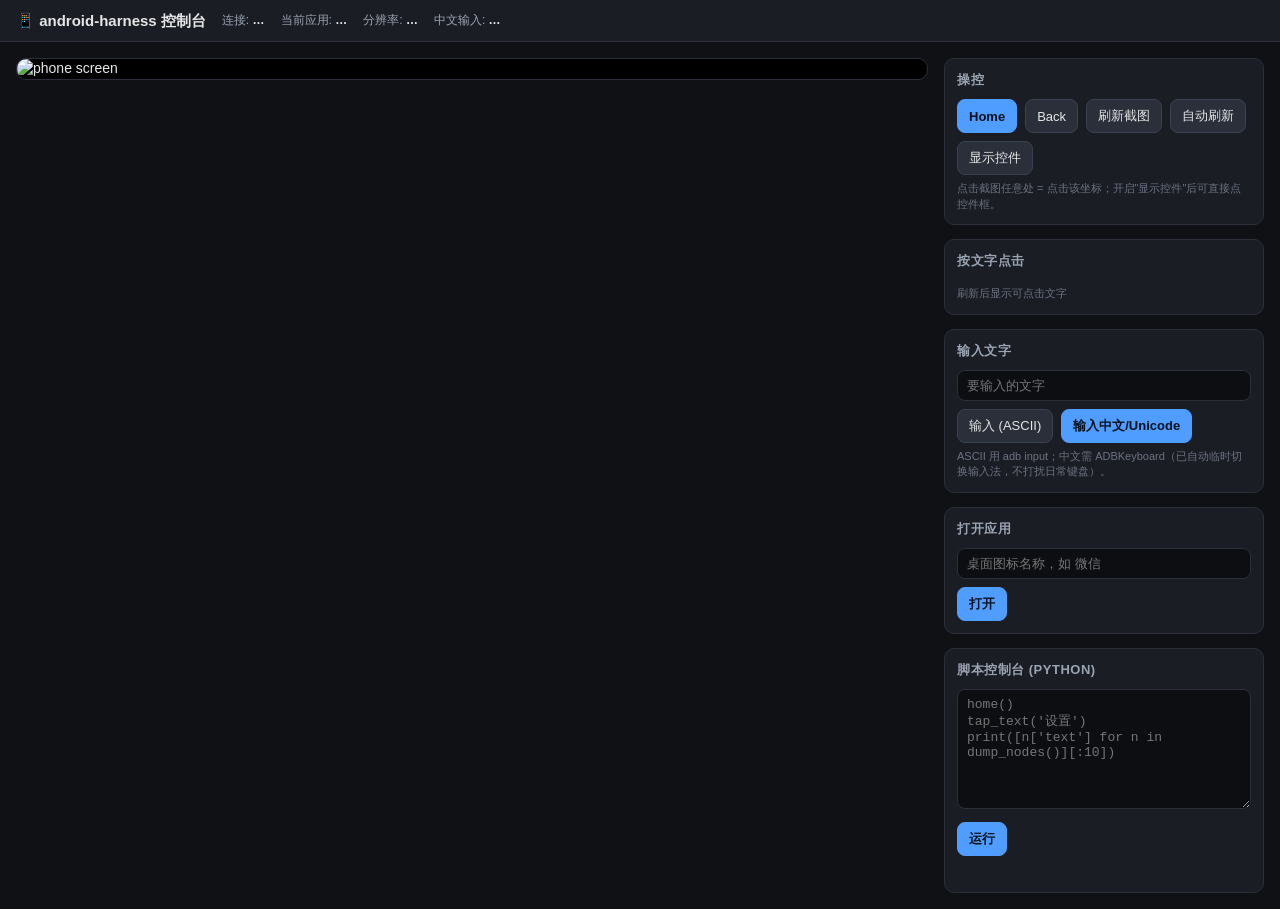
==== web/control.html @ 80496562 "android-harness: ADB phone-control harness + local web UI - uiautomator DOM eyes, adb input hands (p" ====
<!doctype html>
<html lang="zh">
<head>
<meta charset="utf-8">
<meta name="viewport" content="width=device-width, initial-scale=1">
<title>android-harness 控制台</title>
<style>
  :root { --bg:#0f1115; --panel:#1a1d24; --line:#2a2f3a; --fg:#e6e6e6;
          --accent:#4f9dff; --ok:#39d98a; --warn:#ffb454; --err:#ff6b6b; }
  * { box-sizing: border-box; }
  body { margin:0; background:var(--bg); color:var(--fg);
         font:14px/1.4 -apple-system,Segoe UI,Roboto,Helvetica,Arial,sans-serif; }
  header { display:flex; gap:16px; align-items:center; padding:10px 16px;
           background:var(--panel); border-bottom:1px solid var(--line);
           flex-wrap:wrap; }
  header h1 { font-size:15px; margin:0; font-weight:600; }
  .stat { font-size:12px; color:#9aa3b2; }
  .stat b { color:var(--fg); font-weight:600; }
  .wrap { display:flex; gap:16px; padding:16px; align-items:flex-start;
          flex-wrap:wrap; }
  .stage { position:relative; flex:1 1 360px; min-width:300px;
           background:#000; border:1px solid var(--line); border-radius:10px;
           overflow:hidden; }
  #screen { display:block; width:100%; height:auto; cursor:crosshair; }
  #overlay { position:absolute; inset:0; pointer-events:none; }
  .node { position:absolute; border:1px solid rgba(79,157,255,.0);
          pointer-events:auto; cursor:pointer; }
  .node:hover { border-color:var(--accent);
                background:rgba(79,157,255,.12); }
  .flash { position:absolute; width:18px; height:18px; margin:-9px 0 0 -9px;
           border:2px solid var(--ok); border-radius:50%; pointer-events:none;
           animation:pop .4s ease-out forwards; }
  @keyframes pop { from{transform:scale(.4);opacity:1}
                   to{transform:scale(1.6);opacity:0} }
  .side { flex:0 0 320px; display:flex; flex-direction:column; gap:14px; }
  .card { background:var(--panel); border:1px solid var(--line);
          border-radius:10px; padding:12px; }
  .card h2 { font-size:13px; margin:0 0 10px; color:#9aa3b2;
             text-transform:uppercase; letter-spacing:.04em; }
  .row { display:flex; gap:8px; flex-wrap:wrap; }
  button { background:var(--line); color:var(--fg); border:1px solid #3a4150;
           border-radius:8px; padding:7px 11px; cursor:pointer; font-size:13px; }
  button:hover { border-color:var(--accent); }
  button.go { background:var(--accent); color:#06121f; border-color:var(--accent);
              font-weight:600; }
  button.toggle.on { background:var(--ok); color:#06121f; border-color:var(--ok); }
  input, textarea { width:100%; background:#0c0e12; color:var(--fg);
                    border:1px solid var(--line); border-radius:8px;
                    padding:7px 9px; font-size:13px; }
  textarea { resize:vertical; min-height:120px; font-family:ui-monospace,Menlo,Consolas,monospace; }
  .chips { display:flex; flex-wrap:wrap; gap:6px; max-height:180px;
           overflow:auto; }
  .chip { background:#222732; border:1px solid #333b49; border-radius:14px;
          padding:4px 10px; font-size:12px; cursor:pointer; }
  .chip:hover { border-color:var(--accent); }
  #log { font-family:ui-monospace,Menlo,Consolas,monospace; font-size:12px;
         white-space:pre-wrap; max-height:150px; overflow:auto; color:#9aa3b2; }
  .ok { color:var(--ok); } .err { color:var(--err); }
  .hint { color:#6b7280; font-size:11px; margin-top:6px; }
</style>
</head>
<body>
<header>
  <h1>📱 android-harness 控制台</h1>
  <span class="stat">连接: <b id="s-conn">…</b></span>
  <span class="stat">当前应用: <b id="s-app">…</b></span>
  <span class="stat">分辨率: <b id="s-size">…</b></span>
  <span class="stat">中文输入: <b id="s-kbd">…</b></span>
</header>

<div class="wrap">
  <div class="stage">
    <img id="screen" alt="phone screen" />
    <div id="overlay"></div>
  </div>

  <div class="side">
    <div class="card">
      <h2>操控</h2>
      <div class="row">
        <button class="go" data-act="home">Home</button>
        <button data-act="back">Back</button>
        <button id="t-refresh">刷新截图</button>
        <button id="t-auto" class="toggle">自动刷新</button>
        <button id="t-nodes" class="toggle">显示控件</button>
      </div>
      <div class="hint">点击截图任意处 = 点击该坐标；开启"显示控件"后可直接点控件框。</div>
    </div>

    <div class="card">
      <h2>按文字点击</h2>
      <div id="labels" class="chips"><span class="hint">刷新后显示可点击文字</span></div>
    </div>

    <div class="card">
      <h2>输入文字</h2>
      <input id="i-text" placeholder="要输入的文字" />
      <div class="row" style="margin-top:8px">
        <button data-type="ascii">输入 (ASCII)</button>
        <button class="go" data-type="unicode">输入中文/Unicode</button>
      </div>
      <div class="hint">ASCII 用 adb input；中文需 ADBKeyboard（已自动临时切换输入法，不打扰日常键盘）。</div>
    </div>

    <div class="card">
      <h2>打开应用</h2>
      <input id="i-app" placeholder="桌面图标名称，如 微信" />
      <div class="row" style="margin-top:8px">
        <button class="go" data-open="1">打开</button>
      </div>
    </div>

    <div class="card">
      <h2>脚本控制台 (Python)</h2>
      <textarea id="i-code" placeholder="home()&#10;tap_text('设置')&#10;print([n['text'] for n in dump_nodes()][:10])"></textarea>
      <div class="row" style="margin-top:8px">
        <button class="go" id="t-run">运行</button>
      </div>
      <pre id="log"></pre>
    </div>
  </div>
</div>

<script>
const $ = sel => document.querySelector(sel);
let screenW = 1080, screenH = 2340;
let showNodes = false, autoTimer = null;

async function api(path, opts) {
  const r = await fetch(path, opts);
  return r.json();
}
function log(msg, cls) {
  const el = $('#log');
  const line = document.createElement('div');
  if (cls) line.className = cls;
  line.textContent = msg;
  el.appendChild(line);
  el.scrollTop = el.scrollHeight;
}
async function act(op, body) {
  const data = Object.assign({op}, body);
  const res = await api('/action', {method:'POST',
    headers:{'Content-Type':'application/json'}, body:JSON.stringify(data)});
  if (res.ok) { log('✓ ' + op + (res.output ? '' : ''), 'ok'); if (res.output) log(res.output); }
  else { log('✗ ' + (res.error||'failed'), 'err'); }
  if (op !== 'home' && op !== 'back') setTimeout(refresh, 400);
  return res;
}
async function refresh() {
  let st;
  try { st = await api('/state'); } catch(e) { return; }
  $('#s-conn').textContent = st.state;
  $('#s-app').textContent = st.package || '—';
  $('#s-size').textContent = st.size ? st.size.join('×') : '—';
  $('#s-kbd').textContent = st.adbkeyboard ? '已装' : '未装';
  if (st.state !== 'ready') {
    $('#s-conn').style.color = 'var(--err)';
    $('#screen').style.opacity = .3;
    return;
  }
  $('#s-conn').style.color = 'var(--ok)';
  $('#screen').style.opacity = 1;
  if (st.size) { screenW = st.size[0]; screenH = st.size[1]; }
  $('#screen').src = '/screen?' + Date.now();
  if (showNodes) await drawNodes(); else await loadLabels();
}
async function drawNodes() {
  const ns = await api('/nodes');
  const ov = $('#overlay'); ov.innerHTML = '';
  if (ns.error) return;
  for (const n of ns) {
    const b = n.bounds; if (!b) continue;
    const d = document.createElement('div');
    d.className = 'node';
    d.style.left = (b[0]/screenW*100) + '%';
    d.style.top = (b[1]/screenH*100) + '%';
    d.style.width = ((b[2]-b[0])/screenW*100) + '%';
    d.style.height = ((b[3]-b[1])/screenH*100) + '%';
    const tip = n.text || n.desc;
    if (tip) d.title = tip;
    d.onclick = (e) => { e.stopPropagation(); flash(b[0],b[1]); act('tap',{x:n.x,y:n.y}); };
    ov.appendChild(d);
  }
}
async function loadLabels() {
  const ns = await api('/nodes');
  const box = $('#labels'); box.innerHTML = '';
  if (ns.error) { box.innerHTML = '<span class="hint">无法读取</span>'; return; }
  const seen = new Set();
  for (const n of ns) {
    const label = n.text || n.desc;
    if (!label || !n.clickable) continue;
    if (seen.has(label)) continue; seen.add(label);
    const c = document.createElement('span');
    c.className = 'chip'; c.textContent = label;
    c.onclick = () => act('tap', {x:n.x, y:n.y});
    box.appendChild(c);
  }
  if (!box.children.length) box.innerHTML = '<span class="hint">无可点击文字</span>';
}
function flash(x, y) {
  const f = document.createElement('div');
  f.className = 'flash';
  f.style.left = (x/screenW*100) + '%';
  f.style.top = (y/screenH*100) + '%';
  $('#overlay').appendChild(f);
  setTimeout(() => f.remove(), 420);
}

// screenshot click → tap at mapped coords
$('#screen').addEventListener('click', (e) => {
  if (showNodes) return; // node boxes handle clicks
  const r = e.currentTarget.getBoundingClientRect();
  const x = Math.round((e.clientX - r.left) / r.width * screenW);
  const y = Math.round((e.clientY - r.top) / r.height * screenH);
  flash(x, y);
  act('tap', {x, y});
});

// buttons
document.querySelectorAll('[data-act]').forEach(b => {
  b.onclick = () => act(b.dataset.act, {});
});
$('#t-refresh').onclick = refresh;
$('#t-auto').onclick = function() {
  this.classList.toggle('on');
  if (this.classList.contains('on')) {
    autoTimer = setInterval(refresh, 1500);
    log('自动刷新 开');
  } else { clearInterval(autoTimer); log('自动刷新 关'); }
};
$('#t-nodes').onclick = function() {
  showNodes = !showNodes;
  this.classList.toggle('on', showNodes);
  $('#overlay').innerHTML = '';
  if (showNodes) drawNodes(); else loadLabels();
};
document.querySelectorAll('[data-type]').forEach(b => {
  b.onclick = () => {
    const t = $('#i-text').value;
    if (!t) return;
    act(b.dataset.type === 'unicode' ? 'type_unicode' : 'type', {text:t});
  };
});
$('[data-open]').onclick = () => {
  const n = $('#i-app').value.trim();
  if (n) act('open', {name:n});
};
$('#t-run').onclick = () => {
  const code = $('#i-code').value;
  act('run', {code});
};

refresh();
setInterval(refresh, 5000); // light keep-alive state poll
</script>
</body>
</html>
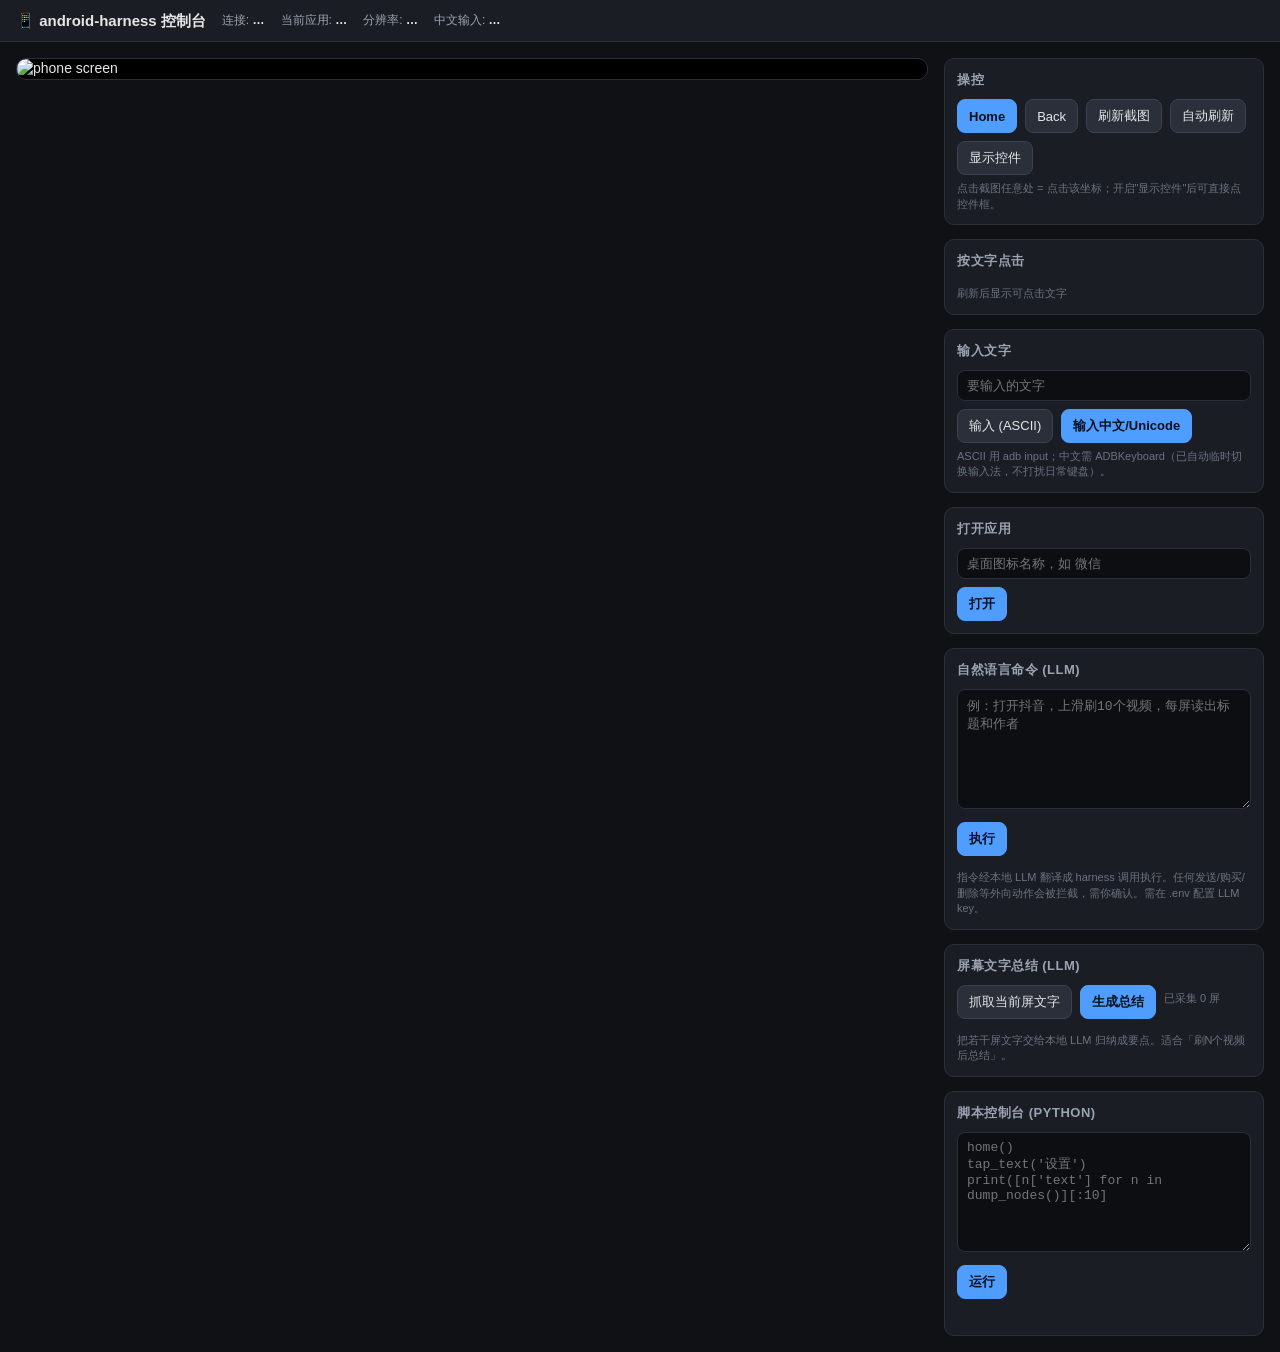
==== commit 28c83a28: "Add natural-language control + LLM summaries (DeepSeek/.env), AST-whitelist safety guard" ====
--- a/web/control.html
+++ b/web/control.html
@@ -111,8 +111,30 @@
     </div>
 
     <div class="card">
+      <h2>自然语言命令 (LLM)</h2>
+      <textarea id="i-nl" placeholder="例：打开抖音，上滑刷10个视频，每屏读出标题和作者"></textarea>
+      <div class="row" style="margin-top:8px">
+        <button class="go" id="t-nl">执行</button>
+        <span id="nl-status" class="hint"></span>
+      </div>
+      <pre id="nl-log" class="log"></pre>
+      <div class="hint">指令经本地 LLM 翻译成 harness 调用执行。任何发送/购买/删除等外向动作会被拦截，需你确认。需在 .env 配置 LLM key。</div>
+    </div>
+
+    <div class="card">
+      <h2>屏幕文字总结 (LLM)</h2>
+      <div class="row">
+        <button id="t-gather">抓取当前屏文字</button>
+        <button class="go" id="t-sum">生成总结</button>
+        <span id="sum-count" class="hint">已采集 0 屏</span>
+      </div>
+      <pre id="sum-log" class="log"></pre>
+      <div class="hint">把若干屏文字交给本地 LLM 归纳成要点。适合「刷N个视频后总结」。</div>
+    </div>
+
+    <div class="card">
       <h2>脚本控制台 (Python)</h2>
-      <textarea id="i-code" placeholder="home()&#10;tap_text('设置')&#10;print([n['text'] for n in dump_nodes()][:10])"></textarea>
+      <textarea id="i-code" placeholder="home()&#10;tap_text('设置')&#10;print([n['text'] for n in dump_nodes()][:10]"></textarea>
       <div class="row" style="margin-top:8px">
         <button class="go" id="t-run">运行</button>
       </div>
@@ -252,6 +274,64 @@
   act('run', {code});
 };
 
+// ---- natural-language command (LLM) ----
+function nlLog(msg, cls) {
+  const el = $('#nl-log');
+  const line = document.createElement('div');
+  if (cls) line.className = cls;
+  line.textContent = msg;
+  el.appendChild(line);
+  el.scrollTop = el.scrollHeight;
+}
+$('#t-nl').onclick = async () => {
+  const prompt = $('#i-nl').value.trim();
+  if (!prompt) return;
+  nlLog('▶ ' + prompt);
+  $('#nl-status').textContent = '翻译并执行中…';
+  const res = await api('/action', {method:'POST',
+    headers:{'Content-Type':'application/json'},
+    body: JSON.stringify({op:'natural', prompt})});
+  if (res.blocked) {
+    nlLog('✗ 已拦截: ' + res.error, 'err');
+    nlLog('翻译出的代码:\n' + res.code, 'err');
+    $('#nl-status').textContent = '被安全规则拦截';
+    return;
+  }
+  if (!res.ok) { nlLog('✗ ' + (res.error||'失败'), 'err');
+    $('#nl-status').textContent = '失败'; return; }
+  nlLog('翻译代码:\n' + res.code, 'ok');
+  if (res.output) nlLog(res.output, 'ok');
+  if (res.needs_confirm) nlLog('⚠ 含 step_ask：执行到该步会停下等你确认', 'warn');
+  $('#nl-status').textContent = '完成';
+  setTimeout(refresh, 500);
+};
+
+// ---- screen-text collection + LLM summary ----
+let captured = [];
+$('#t-gather').onclick = async () => {
+  if (st_state() !== 'ready') { alert('手机未连接'); return; }
+  const ns = await api('/nodes');
+  if (ns.error) { alert('读取失败'); return; }
+  const txt = (ns.map(n => n.text || n.desc).filter(Boolean)).join(' | ');
+  captured.push(txt);
+  $('#sum-count').textContent = '已采集 ' + captured.length + ' 屏';
+  nlLog('已采集第' + captured.length + '屏: ' + txt.slice(0, 80) + '…');
+};
+$('#t-sum').onclick = async () => {
+  if (!captured.length) { alert('先采集屏幕文字'); return; }
+  $('#sum-log').textContent = '总结中…';
+  const res = await api('/action', {method:'POST',
+    headers:{'Content-Type':'application/json'},
+    body: JSON.stringify({op:'summarize', screens: captured})});
+  if (!res.ok) { $('#sum-log').textContent = '✗ ' + (res.error||'失败'); return; }
+  $('#sum-log').textContent = res.summary;
+  captured = [];
+  $('#sum-count').textContent = '已采集 0 屏';
+};
+function st_state() {
+  return document.getElementById('s-conn').textContent.trim();
+}
+
 refresh();
 setInterval(refresh, 5000); // light keep-alive state poll
 </script>
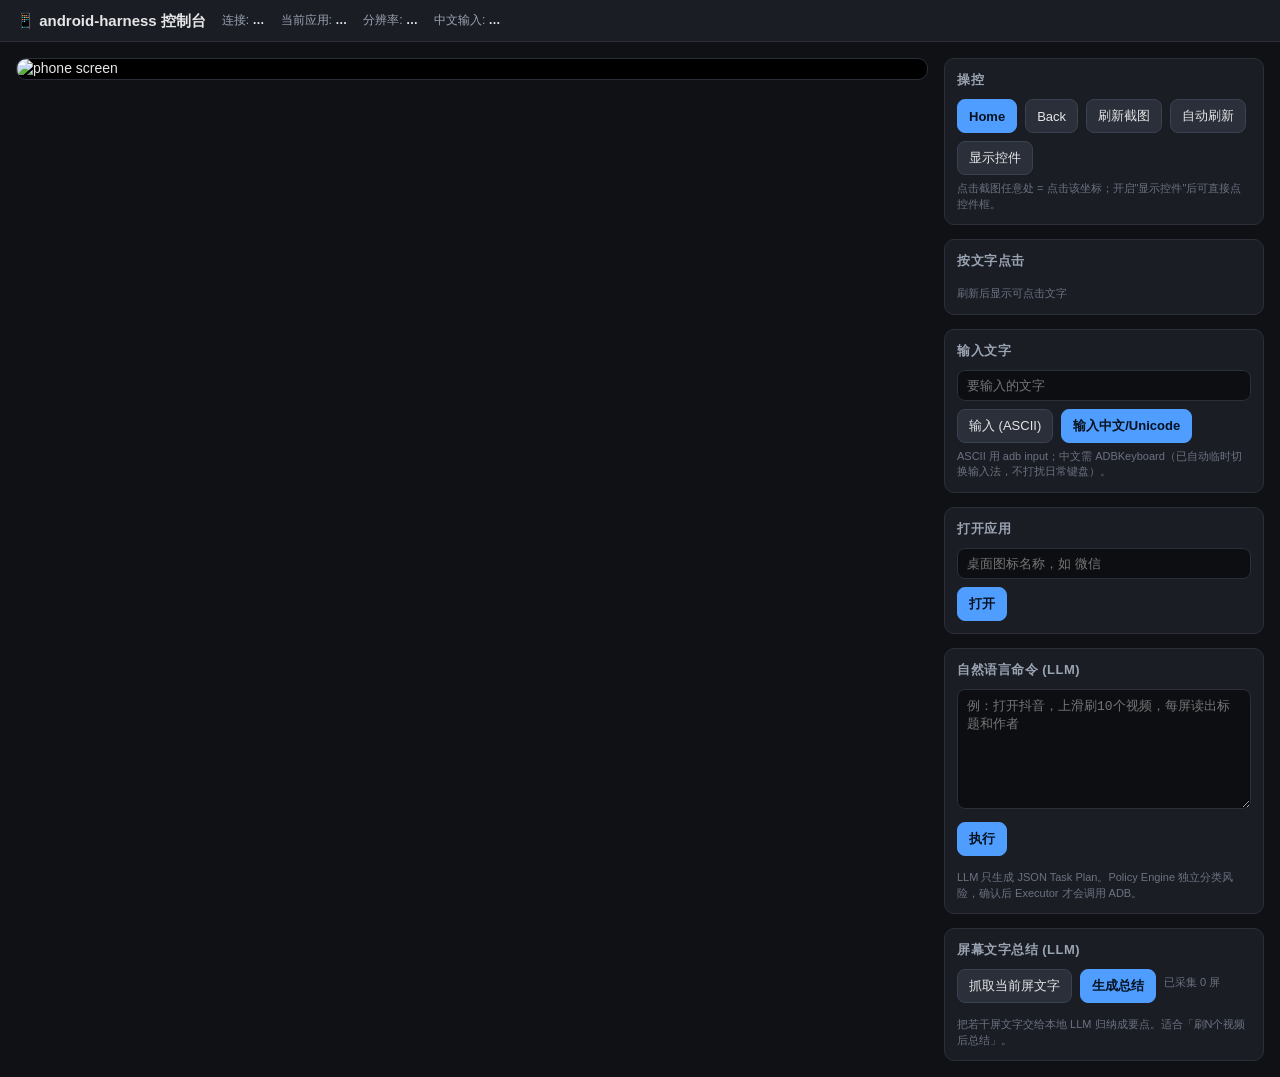
==== commit 0f86ff02: "feat(security): replace python execution with policy driven JSON executor" ====
--- a/web/control.html
+++ b/web/control.html
@@ -118,7 +118,7 @@
         <span id="nl-status" class="hint"></span>
       </div>
       <pre id="nl-log" class="log"></pre>
-      <div class="hint">指令经本地 LLM 翻译成 harness 调用执行。任何发送/购买/删除等外向动作会被拦截，需你确认。需在 .env 配置 LLM key。</div>
+      <div class="hint">LLM 只生成 JSON Task Plan。Policy Engine 独立分类风险，确认后 Executor 才会调用 ADB。</div>
     </div>
 
     <div class="card">
@@ -132,13 +132,14 @@
       <div class="hint">把若干屏文字交给本地 LLM 归纳成要点。适合「刷N个视频后总结」。</div>
     </div>
 
-    <div class="card">
-      <h2>脚本控制台 (Python)</h2>
+    <div class="card" id="unsafe-console" hidden>
+      <h2>⚠ 不安全脚本控制台 (Python)</h2>
       <textarea id="i-code" placeholder="home()&#10;tap_text('设置')&#10;print([n['text'] for n in dump_nodes()][:10]"></textarea>
       <div class="row" style="margin-top:8px">
         <button class="go" id="t-run">运行</button>
       </div>
       <pre id="log"></pre>
+      <div class="hint" style="color:var(--warn)">此功能执行不受限制的主机 Python，仅在服务以 --unsafe 启动时显示。</div>
     </div>
   </div>
 </div>
@@ -162,8 +163,17 @@
 }
 async function act(op, body) {
   const data = Object.assign({op}, body);
-  const res = await api('/action', {method:'POST',
+  let res = await api('/action', {method:'POST',
     headers:{'Content-Type':'application/json'}, body:JSON.stringify(data)});
+  if (res.confirmation_required) {
+    const detail = JSON.stringify(res.plan, null, 2);
+    if (!confirm('风险操作需要人工确认：\n\n' + res.error + '\n\n' + detail)) {
+      log('✗ 用户拒绝确认', 'err'); return res;
+    }
+    data.confirmed = true;
+    res = await api('/action', {method:'POST',
+      headers:{'Content-Type':'application/json'}, body:JSON.stringify(data)});
+  }
   if (res.ok) { log('✓ ' + op + (res.output ? '' : ''), 'ok'); if (res.output) log(res.output); }
   else { log('✗ ' + (res.error||'failed'), 'err'); }
   if (op !== 'home' && op !== 'back') setTimeout(refresh, 400);
@@ -176,6 +186,7 @@
   $('#s-app').textContent = st.package || '—';
   $('#s-size').textContent = st.size ? st.size.join('×') : '—';
   $('#s-kbd').textContent = st.adbkeyboard ? '已装' : '未装';
+  $('#unsafe-console').hidden = !st.unsafe_script;
   if (st.state !== 'ready') {
     $('#s-conn').style.color = 'var(--err)';
     $('#screen').style.opacity = .3;
@@ -288,20 +299,30 @@
   if (!prompt) return;
   nlLog('▶ ' + prompt);
   $('#nl-status').textContent = '翻译并执行中…';
-  const res = await api('/action', {method:'POST',
+  const request = {op:'natural', prompt};
+  let res = await api('/action', {method:'POST',
     headers:{'Content-Type':'application/json'},
-    body: JSON.stringify({op:'natural', prompt})});
+    body: JSON.stringify(request)});
+  if (res.confirmation_required) {
+    nlLog('JSON Task Plan:\n' + JSON.stringify(res.plan, null, 2), 'warn');
+    if (!confirm('Policy Engine 要求确认此计划中的风险步骤。\n\n' +
+                 res.error + '\n\n' + JSON.stringify(res.plan, null, 2))) {
+      nlLog('✗ 用户拒绝确认', 'err'); $('#nl-status').textContent = '已拒绝'; return;
+    }
+    request.confirmed = true;
+    res = await api('/action', {method:'POST',
+      headers:{'Content-Type':'application/json'}, body: JSON.stringify(request)});
+  }
   if (res.blocked) {
     nlLog('✗ 已拦截: ' + res.error, 'err');
-    nlLog('翻译出的代码:\n' + res.code, 'err');
+    if (res.plan) nlLog('JSON Task Plan:\n' + JSON.stringify(res.plan, null, 2), 'err');
     $('#nl-status').textContent = '被安全规则拦截';
     return;
   }
   if (!res.ok) { nlLog('✗ ' + (res.error||'失败'), 'err');
     $('#nl-status').textContent = '失败'; return; }
-  nlLog('翻译代码:\n' + res.code, 'ok');
+  nlLog('执行计划:\n' + JSON.stringify(res.plan, null, 2), 'ok');
   if (res.output) nlLog(res.output, 'ok');
-  if (res.needs_confirm) nlLog('⚠ 含 step_ask：执行到该步会停下等你确认', 'warn');
   $('#nl-status').textContent = '完成';
   setTimeout(refresh, 500);
 };
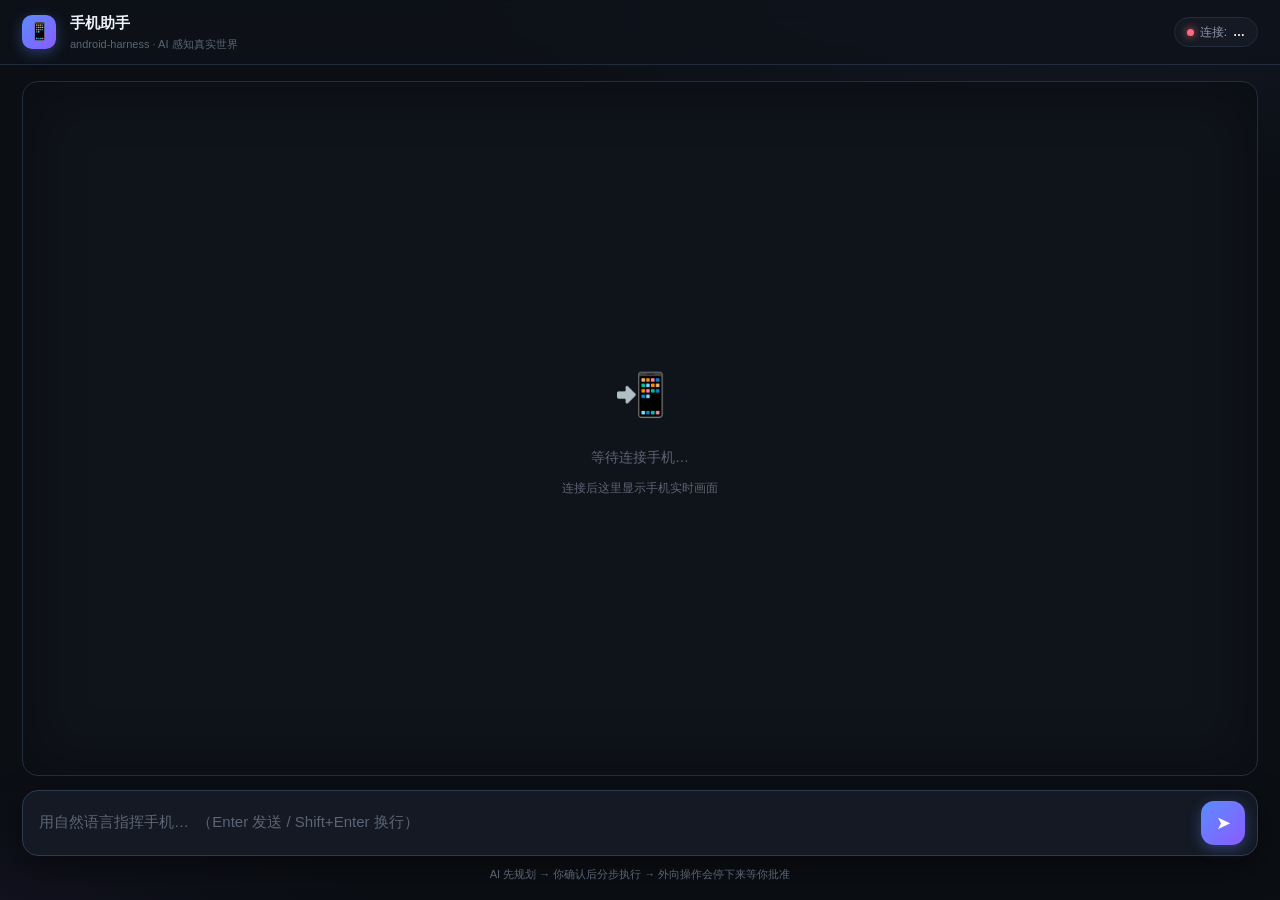
==== commit 042731df: "Airtap-style redesign: natural-language task engine (plan->execute->confirm) + minimalist chat UI - " ====
--- a/web/control.html
+++ b/web/control.html
@@ -3,358 +3,387 @@
 <head>
 <meta charset="utf-8">
 <meta name="viewport" content="width=device-width, initial-scale=1">
-<title>android-harness 控制台</title>
+<title>手机助手 · android-harness</title>
 <style>
-  :root { --bg:#0f1115; --panel:#1a1d24; --line:#2a2f3a; --fg:#e6e6e6;
-          --accent:#4f9dff; --ok:#39d98a; --warn:#ffb454; --err:#ff6b6b; }
-  * { box-sizing: border-box; }
-  body { margin:0; background:var(--bg); color:var(--fg);
-         font:14px/1.4 -apple-system,Segoe UI,Roboto,Helvetica,Arial,sans-serif; }
-  header { display:flex; gap:16px; align-items:center; padding:10px 16px;
-           background:var(--panel); border-bottom:1px solid var(--line);
-           flex-wrap:wrap; }
-  header h1 { font-size:15px; margin:0; font-weight:600; }
-  .stat { font-size:12px; color:#9aa3b2; }
-  .stat b { color:var(--fg); font-weight:600; }
-  .wrap { display:flex; gap:16px; padding:16px; align-items:flex-start;
-          flex-wrap:wrap; }
-  .stage { position:relative; flex:1 1 360px; min-width:300px;
-           background:#000; border:1px solid var(--line); border-radius:10px;
-           overflow:hidden; }
-  #screen { display:block; width:100%; height:auto; cursor:crosshair; }
-  #overlay { position:absolute; inset:0; pointer-events:none; }
-  .node { position:absolute; border:1px solid rgba(79,157,255,.0);
-          pointer-events:auto; cursor:pointer; }
-  .node:hover { border-color:var(--accent);
-                background:rgba(79,157,255,.12); }
-  .flash { position:absolute; width:18px; height:18px; margin:-9px 0 0 -9px;
-           border:2px solid var(--ok); border-radius:50%; pointer-events:none;
-           animation:pop .4s ease-out forwards; }
-  @keyframes pop { from{transform:scale(.4);opacity:1}
-                   to{transform:scale(1.6);opacity:0} }
-  .side { flex:0 0 320px; display:flex; flex-direction:column; gap:14px; }
-  .card { background:var(--panel); border:1px solid var(--line);
-          border-radius:10px; padding:12px; }
-  .card h2 { font-size:13px; margin:0 0 10px; color:#9aa3b2;
-             text-transform:uppercase; letter-spacing:.04em; }
-  .row { display:flex; gap:8px; flex-wrap:wrap; }
-  button { background:var(--line); color:var(--fg); border:1px solid #3a4150;
-           border-radius:8px; padding:7px 11px; cursor:pointer; font-size:13px; }
-  button:hover { border-color:var(--accent); }
-  button.go { background:var(--accent); color:#06121f; border-color:var(--accent);
-              font-weight:600; }
-  button.toggle.on { background:var(--ok); color:#06121f; border-color:var(--ok); }
-  input, textarea { width:100%; background:#0c0e12; color:var(--fg);
-                    border:1px solid var(--line); border-radius:8px;
-                    padding:7px 9px; font-size:13px; }
-  textarea { resize:vertical; min-height:120px; font-family:ui-monospace,Menlo,Consolas,monospace; }
-  .chips { display:flex; flex-wrap:wrap; gap:6px; max-height:180px;
-           overflow:auto; }
-  .chip { background:#222732; border:1px solid #333b49; border-radius:14px;
-          padding:4px 10px; font-size:12px; cursor:pointer; }
-  .chip:hover { border-color:var(--accent); }
-  #log { font-family:ui-monospace,Menlo,Consolas,monospace; font-size:12px;
-         white-space:pre-wrap; max-height:150px; overflow:auto; color:#9aa3b2; }
-  .ok { color:var(--ok); } .err { color:var(--err); }
-  .hint { color:#6b7280; font-size:11px; margin-top:6px; }
+  :root{
+    --bg:#0b0e13; --bg2:#0f131a; --panel:#141923; --panel2:#1a2130;
+    --line:#232c3d; --line2:#2e3a52;
+    --fg:#eef2f8; --muted:#8b96a8; --faint:#5b6575;
+    --accent:#5b8cff; --accent2:#7aa2ff; --accent-dim:rgba(91,140,255,.14);
+    --ok:#3fd18a; --warn:#ffb454; --err:#ff6b7a;
+    --grad:linear-gradient(135deg,#5b8cff,#8a5bff);
+    --radius:16px; --shadow:0 10px 34px rgba(0,0,0,.45);
+  }
+  *{box-sizing:border-box;margin:0;padding:0}
+  html,body{height:100%}
+  body{background:
+      radial-gradient(1200px 500px at 85% -10%, rgba(91,140,255,.10), transparent 60%),
+      radial-gradient(900px 400px at -10% 110%, rgba(138,91,255,.08), transparent 60%),
+      var(--bg);
+      color:var(--fg);
+      font:15px/1.5 -apple-system,Segoe UI,Roboto,Helvetica,Arial,"PingFang SC","Microsoft YaHei",sans-serif;
+      display:flex; flex-direction:column; height:100vh; overflow:hidden;}
+  ::-webkit-scrollbar{width:8px;height:8px}
+  ::-webkit-scrollbar-thumb{background:#2a3448;border-radius:4px}
+
+  /* ===== top bar ===== */
+  header{display:flex;align-items:center;gap:14px;padding:12px 22px;
+         background:rgba(15,19,26,.72);backdrop-filter:blur(10px);
+         border-bottom:1px solid var(--line);flex-shrink:0;z-index:5}
+  .logo{width:34px;height:34px;border-radius:10px;background:var(--grad);
+        display:grid;place-items:center;font-size:17px;box-shadow:0 4px 14px rgba(91,140,255,.35)}
+  header h1{font-size:15px;font-weight:700}
+  header .sub{font-size:11px;color:var(--faint);margin-top:1px}
+  .spacer{flex:1}
+  .pill{display:flex;align-items:center;gap:6px;font-size:12px;color:var(--muted);
+        background:var(--panel);border:1px solid var(--line);border-radius:20px;padding:5px 12px}
+  .dot{width:7px;height:7px;border-radius:50%;background:var(--faint)}
+  .dot.on{background:var(--ok);box-shadow:0 0 8px var(--ok)}
+  .dot.off{background:var(--err);box-shadow:0 0 8px var(--err)}
+  .pill b{color:var(--fg);font-weight:600}
+
+  /* ===== main ===== */
+  main{flex:1;display:flex;flex-direction:column;min-height:0;padding:16px 22px;gap:14px}
+
+  /* phone stage (hero) */
+  .stage{position:relative;flex:1;min-height:0;display:flex;align-items:center;justify-content:center;
+         background:var(--bg2);border:1px solid var(--line);border-radius:var(--radius);
+         box-shadow:inset 0 0 60px rgba(0,0,0,.4);overflow:hidden}
+  .phone{position:relative;height:100%;aspect-ratio:1080/2340;max-height:100%;
+         border-radius:26px;border:1px solid var(--line2);
+         box-shadow:0 0 0 8px #0a0d12, 0 24px 60px rgba(0,0,0,.55);overflow:hidden;background:#000}
+  #screen{display:block;width:100%;height:100%;object-fit:contain;cursor:crosshair}
+  #overlay{position:absolute;inset:0;pointer-events:none}
+  .node{position:absolute;border:1px solid rgba(91,140,255,.0);pointer-events:auto;cursor:pointer}
+  .node:hover{border-color:var(--accent);background:rgba(91,140,255,.14)}
+  .flash{position:absolute;width:20px;height:20px;margin:-10px 0 0 -10px;
+         border:2px solid var(--accent2);border-radius:50%;pointer-events:none;
+         animation:pop .45s ease-out forwards;box-shadow:0 0 14px var(--accent-dim)}
+  @keyframes pop{from{transform:scale(.3);opacity:1}to{transform:scale(1.8);opacity:0}}
+  .stage-empty{color:var(--faint);font-size:14px;text-align:center;padding:30px;line-height:1.8}
+  .stage-empty .big{font-size:42px;display:block;margin-bottom:12px}
+  .banner{position:absolute;top:16px;left:50%;transform:translateX(-50%);
+         background:rgba(255,107,122,.14);border:1px solid rgba(255,107,122,.4);
+         color:var(--err);padding:8px 16px;border-radius:12px;font-size:13px;display:none;z-index:6}
+  .banner.show{display:flex;align-items:center;gap:8px}
+
+  /* ===== bottom: conversation + task ===== */
+  .bottom{flex-shrink:0;display:flex;flex-direction:column;gap:10px;max-height:46%;
+          min-height:0}
+  .taskcard{background:var(--panel);border:1px solid var(--line);border-radius:var(--radius);
+            box-shadow:var(--shadow);overflow:hidden;display:none;flex-direction:column;min-height:0}
+  .taskcard.show{display:flex}
+  .taskcard .head{display:flex;align-items:center;gap:10px;padding:12px 16px;
+         border-bottom:1px solid var(--line);flex-shrink:0}
+  .taskcard .head .prompt{font-size:13.5px;color:var(--fg);font-weight:600;flex:1;
+         overflow:hidden;text-overflow:ellipsis;white-space:nowrap}
+  .taskcard .head .status-tag{font-size:11px;padding:4px 10px;border-radius:12px;
+         background:var(--panel2);color:var(--muted);flex-shrink:0}
+  .taskcard .head .status-tag.running{background:var(--accent-dim);color:var(--accent2)}
+  .taskcard .head .status-tag.done{background:rgba(63,209,138,.14);color:var(--ok)}
+  .taskcard .head .status-tag.error{background:rgba(255,107,122,.14);color:var(--err)}
+  .taskcard .head .status-tag.awaiting{background:rgba(255,180,84,.14);color:var(--warn)}
+  .taskcard .body{overflow-y:auto;padding:12px 16px;min-height:0}
+
+  .plan-line{display:flex;gap:10px;align-items:flex-start;font-size:13px;color:var(--muted);
+         margin-bottom:12px}
+  .plan-line .lbl{color:var(--faint);font-size:11px;letter-spacing:.06em;margin-top:3px;flex-shrink:0}
+  .plan-line .txt{color:var(--fg);font-size:13px;line-height:1.6}
+
+  /* step flow */
+  .steps{display:flex;flex-direction:column;gap:6px}
+  .step{display:flex;gap:12px;align-items:flex-start;padding:9px 12px;border-radius:12px;
+        background:var(--panel2);border:1px solid var(--line)}
+  .step .ic{width:22px;height:22px;border-radius:50%;flex-shrink:0;display:grid;place-items:center;
+        font-size:11px;border:1px solid var(--line2);color:var(--faint);margin-top:1px}
+  .step.pending .ic{background:var(--panel)}
+  .step.running{border-color:var(--accent);background:var(--accent-dim)}
+  .step.running .ic{border-color:var(--accent);color:var(--accent2);animation:pulse 1.2s infinite}
+  @keyframes pulse{50%{opacity:.5}}
+  .step.done .ic{background:rgba(63,209,138,.16);border-color:var(--ok);color:var(--ok)}
+  .step.error .ic{background:rgba(255,107,122,.16);border-color:var(--err);color:var(--err)}
+  .step.awaiting{border-color:var(--warn);background:rgba(255,180,84,.08)}
+  .step.awaiting .ic{border-color:var(--warn);color:var(--warn)}
+  .step .txt{flex:1;min-width:0}
+  .step .name{font-size:13px;color:var(--fg);font-weight:600}
+  .step .st{font-size:11px;color:var(--faint);margin-top:1px}
+  .step .out{font-size:11px;color:var(--muted);margin-top:5px;font-family:ui-monospace,Menlo,Consolas,monospace;
+        white-space:pre-wrap;word-break:break-word;max-height:90px;overflow:auto}
+  .step.awaiting .ask{display:flex;gap:8px;margin-top:8px}
+  .step .ask{display:none}
+  .btn{background:var(--panel2);color:var(--fg);border:1px solid var(--line2);
+        border-radius:10px;padding:7px 14px;cursor:pointer;font-size:12.5px;transition:all .15s}
+  .btn:hover{border-color:var(--accent)}
+  .btn.go{background:var(--grad);color:#fff;border:none;font-weight:600}
+  .btn.go:hover{opacity:.9}
+  .btn.warn{background:transparent;color:var(--err);border:1px solid var(--err)}
+  .btn:disabled{opacity:.4;cursor:not-allowed}
+
+  .result{margin-top:12px;background:var(--panel2);border:1px solid var(--line);border-radius:12px;padding:12px 14px}
+  .result .rt{font-size:11px;color:var(--faint);letter-spacing:.06em;margin-bottom:6px}
+  .result .rtxt{font-size:13.5px;color:var(--fg);line-height:1.7;white-space:pre-wrap}
+  .result .rsub{font-size:12px;color:var(--muted);margin-top:6px}
+
+  /* composer */
+  .composer{display:flex;gap:10px;align-items:center;background:var(--panel);border:1px solid var(--line2);
+            border-radius:16px;padding:10px 12px;box-shadow:var(--shadow);flex-shrink:0;
+            transition:border-color .2s, box-shadow .2s}
+  .composer:focus-within{border-color:var(--accent);box-shadow:0 0 0 3px var(--accent-dim)}
+  .composer textarea{flex:1;background:transparent;border:none;outline:none;color:var(--fg);
+         font-size:15px;font-family:inherit;resize:none;padding:6px 4px;max-height:120px;line-height:1.5}
+  .composer textarea::placeholder{color:var(--faint)}
+  .send{width:44px;height:44px;border-radius:13px;border:none;background:var(--grad);color:#fff;
+        cursor:pointer;display:grid;place-items:center;font-size:18px;transition:transform .15s, opacity .2s;
+        box-shadow:0 4px 14px rgba(91,140,255,.35);flex-shrink:0}
+  .send:hover{transform:translateY(-1px)}
+  .send:active{transform:scale(.95)}
+  .send:disabled{opacity:.4;cursor:not-allowed;transform:none}
+  .hint{font-size:11px;color:var(--faint);text-align:center;padding:0 0 2px;flex-shrink:0}
+
+  /* modal confirm */
+  .mask{position:fixed;inset:0;background:rgba(0,0,0,.6);backdrop-filter:blur(3px);
+        display:none;align-items:center;justify-content:center;z-index:20}
+  .mask.show{display:flex}
+  .modal{background:var(--panel);border:1px solid var(--line2);border-radius:18px;
+         width:min(420px,90vw);padding:22px;box-shadow:var(--shadow)}
+  .modal h3{font-size:15px;margin-bottom:8px;display:flex;align-items:center;gap:8px}
+  .modal .q{font-size:13.5px;color:var(--muted);line-height:1.7;margin-bottom:18px;white-space:pre-wrap}
+  .modal .acts{display:flex;gap:10px;justify-content:flex-end}
+
+  .spin{display:inline-block;width:12px;height:12px;border:2px solid var(--accent-dim);
+        border-top-color:var(--accent);border-radius:50%;animation:rot .8s linear infinite;vertical-align:-2px;margin-left:6px}
+  @keyframes rot{to{transform:rotate(360deg)}}
 </style>
 </head>
 <body>
+
 <header>
-  <h1>📱 android-harness 控制台</h1>
-  <span class="stat">连接: <b id="s-conn">…</b></span>
-  <span class="stat">当前应用: <b id="s-app">…</b></span>
-  <span class="stat">分辨率: <b id="s-size">…</b></span>
-  <span class="stat">中文输入: <b id="s-kbd">…</b></span>
+  <div class="logo">📱</div>
+  <div>
+    <h1>手机助手</h1>
+    <div class="sub">android-harness · AI 感知真实世界</div>
+  </div>
+  <div class="spacer"></div>
+  <span class="pill"><span id="d-conn" class="dot off"></span>连接: <b id="s-conn">…</b></span>
 </header>
 
-<div class="wrap">
-  <div class="stage">
-    <img id="screen" alt="phone screen" />
-    <div id="overlay"></div>
+<main>
+  <!-- phone hero -->
+  <div class="stage" id="stage">
+    <div class="banner" id="banner">⚠ 手机未连接 — 请插入 USB 并开启 USB 调试</div>
+    <div class="stage-empty" id="stageEmpty">
+      <span class="big">📲</span>
+      等待连接手机…
+      <div style="margin-top:8px;font-size:12px">连接后这里显示手机实时画面</div>
+    </div>
+    <div class="phone" id="phone" style="display:none">
+      <img id="screen" alt="phone screen"/>
+      <div id="overlay"></div>
+    </div>
   </div>
 
-  <div class="side">
-    <div class="card">
-      <h2>操控</h2>
-      <div class="row">
-        <button class="go" data-act="home">Home</button>
-        <button data-act="back">Back</button>
-        <button id="t-refresh">刷新截图</button>
-        <button id="t-auto" class="toggle">自动刷新</button>
-        <button id="t-nodes" class="toggle">显示控件</button>
+  <!-- bottom: task + composer -->
+  <div class="bottom">
+    <div class="taskcard" id="taskcard">
+      <div class="head">
+        <span class="prompt" id="t-prompt"></span>
+        <span class="status-tag" id="t-status"></span>
       </div>
-      <div class="hint">点击截图任意处 = 点击该坐标；开启"显示控件"后可直接点控件框。</div>
-    </div>
-
-    <div class="card">
-      <h2>按文字点击</h2>
-      <div id="labels" class="chips"><span class="hint">刷新后显示可点击文字</span></div>
-    </div>
-
-    <div class="card">
-      <h2>输入文字</h2>
-      <input id="i-text" placeholder="要输入的文字" />
-      <div class="row" style="margin-top:8px">
-        <button data-type="ascii">输入 (ASCII)</button>
-        <button class="go" data-type="unicode">输入中文/Unicode</button>
-      </div>
-      <div class="hint">ASCII 用 adb input；中文需 ADBKeyboard（已自动临时切换输入法，不打扰日常键盘）。</div>
-    </div>
-
-    <div class="card">
-      <h2>打开应用</h2>
-      <input id="i-app" placeholder="桌面图标名称，如 微信" />
-      <div class="row" style="margin-top:8px">
-        <button class="go" data-open="1">打开</button>
-      </div>
-    </div>
-
-    <div class="card">
-      <h2>自然语言命令 (LLM)</h2>
-      <textarea id="i-nl" placeholder="例：打开抖音，上滑刷10个视频，每屏读出标题和作者"></textarea>
-      <div class="row" style="margin-top:8px">
-        <button class="go" id="t-nl">执行</button>
-        <span id="nl-status" class="hint"></span>
-      </div>
-      <pre id="nl-log" class="log"></pre>
-      <div class="hint">LLM 只生成 JSON Task Plan。Policy Engine 独立分类风险，确认后 Executor 才会调用 ADB。</div>
-    </div>
-
-    <div class="card">
-      <h2>屏幕文字总结 (LLM)</h2>
-      <div class="row">
-        <button id="t-gather">抓取当前屏文字</button>
-        <button class="go" id="t-sum">生成总结</button>
-        <span id="sum-count" class="hint">已采集 0 屏</span>
-      </div>
-      <pre id="sum-log" class="log"></pre>
-      <div class="hint">把若干屏文字交给本地 LLM 归纳成要点。适合「刷N个视频后总结」。</div>
-    </div>
-
-    <div class="card" id="unsafe-console" hidden>
-      <h2>⚠ 不安全脚本控制台 (Python)</h2>
-      <textarea id="i-code" placeholder="home()&#10;tap_text('设置')&#10;print([n['text'] for n in dump_nodes()][:10]"></textarea>
-      <div class="row" style="margin-top:8px">
-        <button class="go" id="t-run">运行</button>
-      </div>
-      <pre id="log"></pre>
-      <div class="hint" style="color:var(--warn)">此功能执行不受限制的主机 Python，仅在服务以 --unsafe 启动时显示。</div>
+      <div class="body" id="t-body"></div>
+    </div>
+
+    <div class="composer">
+      <textarea id="i-nl" rows="1" placeholder="用自然语言指挥手机…  （Enter 发送 / Shift+Enter 换行）"></textarea>
+      <button class="send" id="t-send" title="发送">➤</button>
+    </div>
+    <div class="hint">AI 先规划 → 你确认后分步执行 → 外向操作会停下来等你批准</div>
+  </div>
+</main>
+
+<!-- confirm modal -->
+<div class="mask" id="mask">
+  <div class="modal">
+    <h3>⚠ 需要你确认</h3>
+    <div class="q" id="m-q"></div>
+    <div class="acts">
+      <button class="btn warn" id="m-cancel">取消</button>
+      <button class="btn go" id="m-ok">批准执行</button>
     </div>
   </div>
 </div>
 
 <script>
-const $ = sel => document.querySelector(sel);
-let screenW = 1080, screenH = 2340;
-let showNodes = false, autoTimer = null;
-
-async function api(path, opts) {
+const $ = s => document.querySelector(s);
+let screenW=1080, screenH=2340, curTask=null, pollTimer=null, showNodes=false;
+
+async function api(path, opts){
   const r = await fetch(path, opts);
   return r.json();
 }
-function log(msg, cls) {
-  const el = $('#log');
-  const line = document.createElement('div');
-  if (cls) line.className = cls;
-  line.textContent = msg;
-  el.appendChild(line);
-  el.scrollTop = el.scrollHeight;
-}
-async function act(op, body) {
-  const data = Object.assign({op}, body);
-  let res = await api('/action', {method:'POST',
-    headers:{'Content-Type':'application/json'}, body:JSON.stringify(data)});
-  if (res.confirmation_required) {
-    const detail = JSON.stringify(res.plan, null, 2);
-    if (!confirm('风险操作需要人工确认：\n\n' + res.error + '\n\n' + detail)) {
-      log('✗ 用户拒绝确认', 'err'); return res;
-    }
-    data.confirmed = true;
-    res = await api('/action', {method:'POST',
-      headers:{'Content-Type':'application/json'}, body:JSON.stringify(data)});
-  }
-  if (res.ok) { log('✓ ' + op + (res.output ? '' : ''), 'ok'); if (res.output) log(res.output); }
-  else { log('✗ ' + (res.error||'failed'), 'err'); }
-  if (op !== 'home' && op !== 'back') setTimeout(refresh, 400);
-  return res;
-}
-async function refresh() {
-  let st;
-  try { st = await api('/state'); } catch(e) { return; }
-  $('#s-conn').textContent = st.state;
-  $('#s-app').textContent = st.package || '—';
-  $('#s-size').textContent = st.size ? st.size.join('×') : '—';
-  $('#s-kbd').textContent = st.adbkeyboard ? '已装' : '未装';
-  $('#unsafe-console').hidden = !st.unsafe_script;
-  if (st.state !== 'ready') {
-    $('#s-conn').style.color = 'var(--err)';
-    $('#screen').style.opacity = .3;
+const esc = s => { const d=document.createElement('div'); d.textContent=s==null?'':s; return d.innerHTML; };
+const STEP_IC = {pending:'·', running:'…', done:'✓', error:'✗', awaiting:'?', cancelled:'–'};
+const STEP_ST = {pending:'等待执行', running:'执行中…', done:'完成', error:'失败', awaiting:'等待确认', cancelled:'已取消'};
+
+function setConn(state){
+  const d=$('#d-conn'), c=$('#s-conn');
+  c.textContent = state==='ready' ? '已连接' : (state||'未连接');
+  d.className = 'dot ' + (state==='ready' ? 'on' : 'off');
+  $('#banner').classList.toggle('show', state!=='ready');
+  $('#phone').style.display = state==='ready' ? '' : 'none';
+  $('#stageEmpty').style.display = state==='ready' ? 'none' : '';
+}
+async function refresh(){
+  let st; try{ st=await api('/state'); }catch(e){ return; }
+  setConn(st.state);
+  if(st.state!=='ready') return;
+  if(st.size){ screenW=st.size[0]; screenH=st.size[1]; }
+  const img=new Image();
+  img.onload=()=>{ $('#screen').src='/screen?'+Date.now(); };
+  img.src='/screen?'+Date.now();
+  if(showNodes) drawNodes();
+}
+async function drawNodes(){
+  const ns=await api('/nodes'); const ov=$('#overlay'); ov.innerHTML='';
+  if(ns.error) return;
+  for(const n of ns){
+    const b=n.bounds; if(!b) continue;
+    const d=document.createElement('div'); d.className='node';
+    d.style.left=(b[0]/screenW*100)+'%'; d.style.top=(b[1]/screenH*100)+'%';
+    d.style.width=((b[2]-b[0])/screenW*100)+'%'; d.style.height=((b[3]-b[1])/screenH*100)+'%';
+    const tip=n.text||n.desc; if(tip) d.title=tip;
+    d.onclick=e=>{e.stopPropagation();flash(b[0],b[1]);post('tap',{x:n.x,y:n.y});};
+    ov.appendChild(d);
+  }
+}
+function flash(x,y){
+  const f=document.createElement('div'); f.className='flash';
+  f.style.left=(x/screenW*100)+'%'; f.style.top=(y/screenH*100)+'%';
+  $('#overlay').appendChild(f); setTimeout(()=>f.remove(),450);
+}
+async function post(op, body){
+  const r=await api('/action',{method:'POST',headers:{'Content-Type':'application/json'},
+    body:JSON.stringify(Object.assign({op},body||{}))});
+  return r;
+}
+$('#screen').addEventListener('click', e=>{
+  if(showNodes) return;
+  const r=e.currentTarget.getBoundingClientRect();
+  const x=Math.round((e.clientX-r.left)/r.width*screenW);
+  const y=Math.round((e.clientY-r.top)/r.height*screenH);
+  flash(x,y); post('tap',{x,y});
+});
+
+// ===== TASK RENDERING =====
+const STATUS_TXT = {planned:'已规划', running:'执行中', awaiting:'等待确认', done:'已完成', error:'失败', cancelled:'已取消'};
+const STATUS_CLS = {planned:'', running:'running', awaiting:'awaiting', done:'done', error:'error', cancelled:''};
+
+function renderTask(){
+  const t=curTask; if(!t) return;
+  const card=$('#taskcard'); card.classList.add('show');
+  $('#t-prompt').textContent = t.prompt || '任务';
+  const st=$('#t-status');
+  st.textContent = (STATUS_TXT[t.status]||t.status) + (t.status==='running'?'<span class="spin"></span>':'');
+  st.className='status-tag '+(STATUS_CLS[t.status]||'');
+  st.style.cssText='';
+
+  const body=$('#t-body'); body.innerHTML='';
+  // planning line
+  const plan=document.createElement('div'); plan.className='plan-line';
+  plan.innerHTML='<span class="lbl">PLAN</span><span class="txt">'+esc(t.plan_text)+'</span>';
+  body.appendChild(plan);
+  // steps
+  const steps=document.createElement('div'); steps.className='steps';
+  (t.steps||[]).forEach((s,i)=>{
+    const el=document.createElement('div');
+    el.className='step '+s.status;
+    const ic=s.status==='running' ? STEP_IC.running : (STEP_IC[s.status]||'·');
+    el.innerHTML='<div class="ic">'+ic+'</div>'+
+      '<div class="txt"><div class="name">'+esc(s.name)+'</div>'+
+      '<div class="st">'+(STEP_ST[s.status]||s.status)+'</div>'+
+      (s.output?'<div class="out">'+esc(s.output)+'</div>':'')+
+      (s.status==='awaiting'?
+        '<div class="ask"><button class="btn go" data-a="ok">批准</button>'+
+        '<button class="btn warn" data-a="no">取消</button></div>':'')+
+      '</div>';
+    // confirm buttons
+    const okB=el.querySelector('[data-a="ok"]');
+    if(okB) okB.onclick=()=>{ askConfirm(s, i); };
+    const noB=el.querySelector('[data-a="no"]');
+    if(noB) noB.onclick=()=>{ post('cancel',{id:t.id}); };
+    steps.appendChild(el);
+  });
+  body.appendChild(steps);
+  // result
+  if(t.result){
+    const r=document.createElement('div'); r.className='result';
+    const done = t.result.done;
+    r.innerHTML='<div class="rt">结果</div>'+
+      '<div class="rtxt">'+esc(t.result.reason)+'</div>';
+    body.appendChild(r);
+  }
+  // done -> stop polling, allow new input
+  if(['done','error','cancelled'].includes(t.status)){
+    if(pollTimer){ clearInterval(pollTimer); pollTimer=null; }
+    enableInput(true);
+  }
+}
+function askConfirm(step, idx){
+  $('#m-q').textContent = step.confirm_text || ('批准执行「'+step.name+'」？');
+  const ok=()=>{ $('#mask').classList.remove('show'); $('#m-ok').onclick=null; $('#m-cancel').onclick=null;
+    post('continue',{id:curTask.id,index:idx}); };
+  const cancel=()=>{ $('#mask').classList.remove('show'); $('#m-ok').onclick=null; $('#m-cancel').onclick=null;
+    post('cancel',{id:curTask.id}); };
+  $('#m-ok').onclick=ok; $('#m-cancel').onclick=cancel;
+  $('#mask').classList.add('show');
+}
+
+// ===== SEND =====
+function enableInput(on){
+  $('#t-send').disabled=!on;
+  $('#i-nl').disabled=!on;
+}
+$('#t-send').onclick=sendNL;
+$('#i-nl').addEventListener('keydown', e=>{
+  if(e.key==='Enter' && !e.shiftKey){ e.preventDefault(); sendNL(); }
+});
+$('#i-nl').addEventListener('input', ()=>{ const t=$('#i-nl'); t.style.height='auto'; t.style.height=t.scrollHeight+'px'; });
+async function sendNL(){
+  const prompt=$('#i-nl').value.trim();
+  if(!prompt || curTask) return;
+  $('#i-nl').value=''; $('#i-nl').style.height='auto';
+  enableInput(false);
+  // empty card with "thinking"
+  $('#taskcard').classList.add('show');
+  $('#t-prompt').textContent=prompt;
+  $('#t-status').className='status-tag running';
+  $('#t-status').textContent='思考规划<span class="spin"></span>';
+  $('#t-body').innerHTML='<div class="plan-line" style="color:var(--muted)">正在理解你的意图并规划步骤…</div>';
+  const res=await post('plan',{prompt});
+  if(!res.ok){
+    $('#t-status').className='status-tag error';
+    $('#t-status').textContent='规划失败';
+    $('#t-body').innerHTML='<div class="plan-line"><span class="lbl">PLAN</span><span class="txt err">'+esc(res.error||'失败')+'</span></div>';
+    enableInput(true);
     return;
   }
-  $('#s-conn').style.color = 'var(--ok)';
-  $('#screen').style.opacity = 1;
-  if (st.size) { screenW = st.size[0]; screenH = st.size[1]; }
-  $('#screen').src = '/screen?' + Date.now();
-  if (showNodes) await drawNodes(); else await loadLabels();
-}
-async function drawNodes() {
-  const ns = await api('/nodes');
-  const ov = $('#overlay'); ov.innerHTML = '';
-  if (ns.error) return;
-  for (const n of ns) {
-    const b = n.bounds; if (!b) continue;
-    const d = document.createElement('div');
-    d.className = 'node';
-    d.style.left = (b[0]/screenW*100) + '%';
-    d.style.top = (b[1]/screenH*100) + '%';
-    d.style.width = ((b[2]-b[0])/screenW*100) + '%';
-    d.style.height = ((b[3]-b[1])/screenH*100) + '%';
-    const tip = n.text || n.desc;
-    if (tip) d.title = tip;
-    d.onclick = (e) => { e.stopPropagation(); flash(b[0],b[1]); act('tap',{x:n.x,y:n.y}); };
-    ov.appendChild(d);
-  }
-}
-async function loadLabels() {
-  const ns = await api('/nodes');
-  const box = $('#labels'); box.innerHTML = '';
-  if (ns.error) { box.innerHTML = '<span class="hint">无法读取</span>'; return; }
-  const seen = new Set();
-  for (const n of ns) {
-    const label = n.text || n.desc;
-    if (!label || !n.clickable) continue;
-    if (seen.has(label)) continue; seen.add(label);
-    const c = document.createElement('span');
-    c.className = 'chip'; c.textContent = label;
-    c.onclick = () => act('tap', {x:n.x, y:n.y});
-    box.appendChild(c);
-  }
-  if (!box.children.length) box.innerHTML = '<span class="hint">无可点击文字</span>';
-}
-function flash(x, y) {
-  const f = document.createElement('div');
-  f.className = 'flash';
-  f.style.left = (x/screenW*100) + '%';
-  f.style.top = (y/screenH*100) + '%';
-  $('#overlay').appendChild(f);
-  setTimeout(() => f.remove(), 420);
-}
-
-// screenshot click → tap at mapped coords
-$('#screen').addEventListener('click', (e) => {
-  if (showNodes) return; // node boxes handle clicks
-  const r = e.currentTarget.getBoundingClientRect();
-  const x = Math.round((e.clientX - r.left) / r.width * screenW);
-  const y = Math.round((e.clientY - r.top) / r.height * screenH);
-  flash(x, y);
-  act('tap', {x, y});
-});
-
-// buttons
-document.querySelectorAll('[data-act]').forEach(b => {
-  b.onclick = () => act(b.dataset.act, {});
-});
-$('#t-refresh').onclick = refresh;
-$('#t-auto').onclick = function() {
-  this.classList.toggle('on');
-  if (this.classList.contains('on')) {
-    autoTimer = setInterval(refresh, 1500);
-    log('自动刷新 开');
-  } else { clearInterval(autoTimer); log('自动刷新 关'); }
-};
-$('#t-nodes').onclick = function() {
-  showNodes = !showNodes;
-  this.classList.toggle('on', showNodes);
-  $('#overlay').innerHTML = '';
-  if (showNodes) drawNodes(); else loadLabels();
-};
-document.querySelectorAll('[data-type]').forEach(b => {
-  b.onclick = () => {
-    const t = $('#i-text').value;
-    if (!t) return;
-    act(b.dataset.type === 'unicode' ? 'type_unicode' : 'type', {text:t});
-  };
-});
-$('[data-open]').onclick = () => {
-  const n = $('#i-app').value.trim();
-  if (n) act('open', {name:n});
-};
-$('#t-run').onclick = () => {
-  const code = $('#i-code').value;
-  act('run', {code});
-};
-
-// ---- natural-language command (LLM) ----
-function nlLog(msg, cls) {
-  const el = $('#nl-log');
-  const line = document.createElement('div');
-  if (cls) line.className = cls;
-  line.textContent = msg;
-  el.appendChild(line);
-  el.scrollTop = el.scrollHeight;
-}
-$('#t-nl').onclick = async () => {
-  const prompt = $('#i-nl').value.trim();
-  if (!prompt) return;
-  nlLog('▶ ' + prompt);
-  $('#nl-status').textContent = '翻译并执行中…';
-  const request = {op:'natural', prompt};
-  let res = await api('/action', {method:'POST',
-    headers:{'Content-Type':'application/json'},
-    body: JSON.stringify(request)});
-  if (res.confirmation_required) {
-    nlLog('JSON Task Plan:\n' + JSON.stringify(res.plan, null, 2), 'warn');
-    if (!confirm('Policy Engine 要求确认此计划中的风险步骤。\n\n' +
-                 res.error + '\n\n' + JSON.stringify(res.plan, null, 2))) {
-      nlLog('✗ 用户拒绝确认', 'err'); $('#nl-status').textContent = '已拒绝'; return;
-    }
-    request.confirmed = true;
-    res = await api('/action', {method:'POST',
-      headers:{'Content-Type':'application/json'}, body: JSON.stringify(request)});
-  }
-  if (res.blocked) {
-    nlLog('✗ 已拦截: ' + res.error, 'err');
-    if (res.plan) nlLog('JSON Task Plan:\n' + JSON.stringify(res.plan, null, 2), 'err');
-    $('#nl-status').textContent = '被安全规则拦截';
-    return;
-  }
-  if (!res.ok) { nlLog('✗ ' + (res.error||'失败'), 'err');
-    $('#nl-status').textContent = '失败'; return; }
-  nlLog('执行计划:\n' + JSON.stringify(res.plan, null, 2), 'ok');
-  if (res.output) nlLog(res.output, 'ok');
-  $('#nl-status').textContent = '完成';
-  setTimeout(refresh, 500);
-};
-
-// ---- screen-text collection + LLM summary ----
-let captured = [];
-$('#t-gather').onclick = async () => {
-  if (st_state() !== 'ready') { alert('手机未连接'); return; }
-  const ns = await api('/nodes');
-  if (ns.error) { alert('读取失败'); return; }
-  const txt = (ns.map(n => n.text || n.desc).filter(Boolean)).join(' | ');
-  captured.push(txt);
-  $('#sum-count').textContent = '已采集 ' + captured.length + ' 屏';
-  nlLog('已采集第' + captured.length + '屏: ' + txt.slice(0, 80) + '…');
-};
-$('#t-sum').onclick = async () => {
-  if (!captured.length) { alert('先采集屏幕文字'); return; }
-  $('#sum-log').textContent = '总结中…';
-  const res = await api('/action', {method:'POST',
-    headers:{'Content-Type':'application/json'},
-    body: JSON.stringify({op:'summarize', screens: captured})});
-  if (!res.ok) { $('#sum-log').textContent = '✗ ' + (res.error||'失败'); return; }
-  $('#sum-log').textContent = res.summary;
-  captured = [];
-  $('#sum-count').textContent = '已采集 0 屏';
-};
-function st_state() {
-  return document.getElementById('s-conn').textContent.trim();
+  curTask=res.task;
+  renderTask();
+  // auto-execute (safe: all steps AST-whitelisted; outward ones wait at step)
+  const ex=await post('execute',{id:curTask.id});
+  if(ex.ok) startPolling();
+}
+function startPolling(){
+  if(pollTimer) clearInterval(pollTimer);
+  pollTimer=setInterval(async ()=>{
+    if(!curTask) return;
+    const t=await api('/task/'+curTask.id);
+    if(t && !t.error){ curTask=t; renderTask(); }
+    if(['done','error','cancelled'].includes(t.status)){ clearInterval(pollTimer); pollTimer=null; }
+  }, 600);
 }
 
 refresh();
-setInterval(refresh, 5000); // light keep-alive state poll
+setInterval(refresh, 5000);
 </script>
 </body>
 </html>
